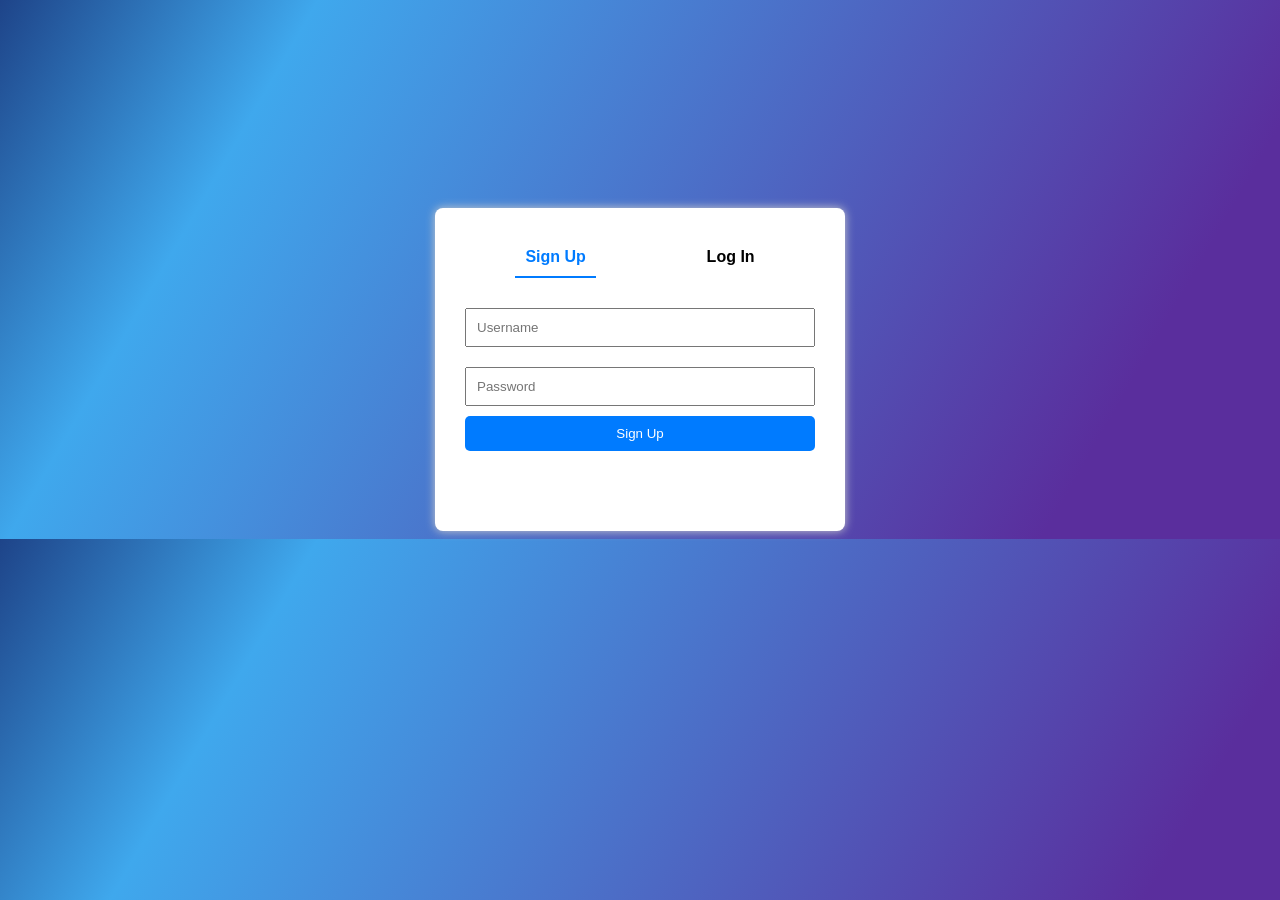
==== src/main/resources/static/auth.html @ 39927ca4 "Initial commit" ====
<!DOCTYPE html>
<html>
<head>
  <title>Signup & Login</title>
  <link rel="stylesheet" href="login.css">
</head>
<body>
  <div class="container">
    <div class="tabs">
      <div id="signup-tab" class="tab active" onclick="switchTab('signup')">Sign Up</div>
      <div id="login-tab" class="tab" onclick="switchTab('login')">Log In</div>
    </div>

    <!-- Signup Form -->
    <form id="signup-form" class="active" onsubmit="submitSignup(event)">
      <input type="text" id="signup-username" placeholder="Username" required>
      <input type="password" id="signup-password" placeholder="Password" required>
      <button type="submit">Sign Up</button>
      <div id="signup-message" class="message"></div>
    </form>

    <!-- Login Form -->
    <form id="login-form" onsubmit="submitLogin(event)">
      <input type="text" id="login-username" placeholder="Username" required>
      <input type="password" id="login-password" placeholder="Password" required>
      <button type="submit">Log In</button>
      <div id="login-message" class="message"></div>
    </form>
  </div>

  <script src="script.js"></script>
</body>
</html>
---- src/main/resources/static/login.css ----
body {
  font-family: Arial, sans-serif;
  background: linear-gradient(
    120deg,
    #1e4489 0%,
    #3FA8ED 20%,
    #5a2e9d 85%
  );
  display: flex;
  justify-content: center;
  padding-top: 200px;
}

.container {
  background: white;
  padding: 30px;
  box-shadow: 0 0 10px #ccc;
  width: 350px;
  border-radius: 8px;
}

h2 {
  text-align: center;
  margin-bottom: 20px;
}

form { display: none; }
form.active { display: block; }

input {
  width: 100%;
  padding: 10px;
  margin: 10px 0;
  box-sizing: border-box;
}

button {
  width: 100%;
  padding: 10px;
  background: #007bff;
  color: white;
  border: none;
  border-radius: 5px;
  cursor: pointer;
}

button:hover {
  background: #0056b3;
}

.tabs {
  display: flex;
  justify-content: space-around;
  margin-bottom: 20px;
}

.tab {
  cursor: pointer;
  padding: 10px;
  border-bottom: 2px solid transparent;
  font-weight: bold;
}

.tab.active {
  border-color: #007bff;
  color: #007bff;
}

.message {
  margin: 15px 0;
  padding: 10px;
  border-radius: 5px;
}

.success {
  background-color: #d4edda;
  color: #155724;
}

.error {
  background-color: #f8d7da;
  color: #721c24;
}
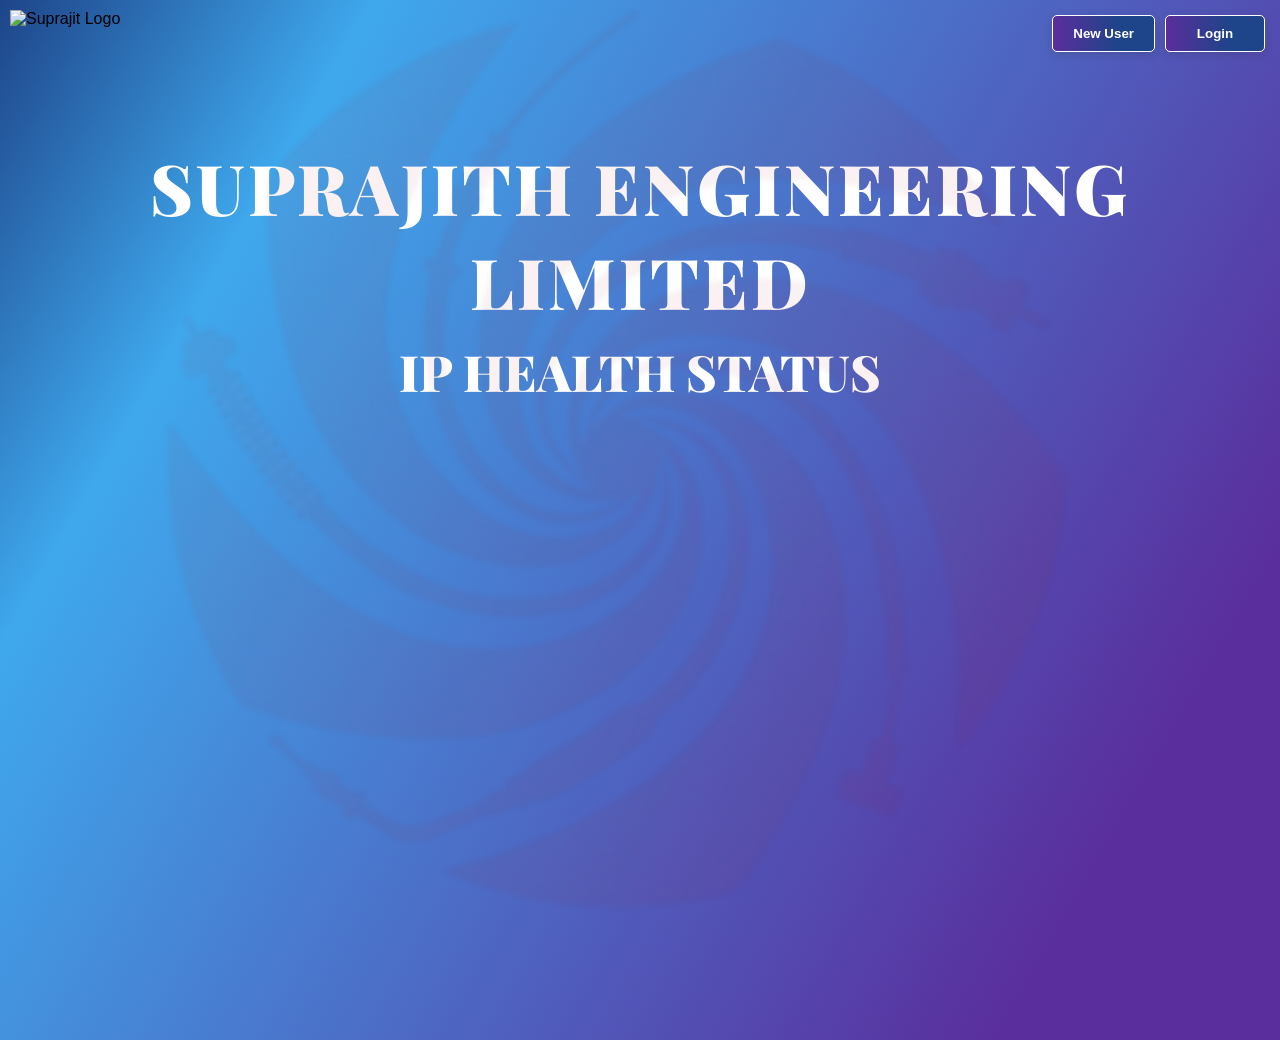
==== commit 98b4016f: "nightt" ====
--- a/src/main/resources/static/auth.html
+++ b/src/main/resources/static/auth.html
@@ -3,26 +3,34 @@
 <head>
   <title>Signup & Login</title>
   <link rel="stylesheet" href="login.css">
+  <style>
+    @import url('https://fonts.googleapis.com/css2?family=Playfair+Display:wght@700;900&display=swap');
+  </style>
 </head>
 <body>
-  <div class="container">
-    <div class="tabs">
-      <div id="signup-tab" class="tab active" onclick="switchTab('signup')">Sign Up</div>
-      <div id="login-tab" class="tab" onclick="switchTab('login')">Log In</div>
-    </div>
+  <img src="suprajit_logo_BG.png" alt="Suprajit Logo" class="suprajit-logo" />
+  
+  <h2 class="company-title">SUPRAJITH ENGINEERING LIMITED</h2>
+  <h1 class="page-title">IP HEALTH STATUS</h1>
 
-    <!-- Signup Form -->
-    <form id="signup-form" class="active" onsubmit="submitSignup(event)">
-      <input type="text" id="signup-username" placeholder="Username" required>
-      <input type="password" id="signup-password" placeholder="Password" required>
+  <div class="button-group">
+    <button id="new-user-btn" class="control-btn" onclick="switchTab('signup')">New User</button>
+    <button id="login-btn" class="control-btn" onclick="switchTab('login')">Login</button>
+  </div>
+
+  <div id="signup-container" class="container">
+    <form id="signup-form" onsubmit="submitSignup(event)">
+      <input type="text" id="signup-username" placeholder="Username" required />
+      <input type="password" id="signup-password" placeholder="Password" required />
       <button type="submit">Sign Up</button>
       <div id="signup-message" class="message"></div>
     </form>
+  </div>
 
-    <!-- Login Form -->
+  <div id="login-container" class="container">
     <form id="login-form" onsubmit="submitLogin(event)">
-      <input type="text" id="login-username" placeholder="Username" required>
-      <input type="password" id="login-password" placeholder="Password" required>
+      <input type="text" id="login-username" placeholder="Username" required />
+      <input type="password" id="login-password" placeholder="Password" required />
       <button type="submit">Log In</button>
       <div id="login-message" class="message"></div>
     </form>
--- a/src/main/resources/static/login.css
+++ b/src/main/resources/static/login.css
@@ -1,75 +1,158 @@
+@import url('https://fonts.googleapis.com/css2?family=Playfair+Display:wght@700;900&display=swap');
+
 body {
   font-family: Arial, sans-serif;
-  background: linear-gradient(
-    120deg,
-    #1e4489 0%,
-    #3FA8ED 20%,
-    #5a2e9d 85%
-  );
+  margin: 0;
+  padding-top: 140px; /* Space for titles/buttons */
   display: flex;
-  justify-content: center;
-  padding-top: 200px;
+  flex-direction: column;
+  align-items: center;
+  min-height: 100vh;
+  background: linear-gradient(120deg, #1e4489 0%, #3FA8ED 20%, #5a2e9d 85%);
+  position: relative;
+  z-index: 1;
+}
+
+/* Logo as background shadow */
+body::before {
+  content: "";
+  position: fixed;
+  top: 50%;
+  left: 50%;
+  width: 1000px;
+  height: 1000px;
+  background: url('suprajit_logo.png') no-repeat center center;
+  background-size: contain;
+  opacity: 0.06; /* Strength of shadow */
+  transform: translate(-50%, -50%);
+  z-index: 0;
+  pointer-events: none;
+  animation: rotateLogo 8s linear infinite; /* add rotation animation */
+}
+
+@keyframes rotateLogo {
+  0% {
+    transform: translate(-50%, -50%) rotate(0deg);
+  }
+  100% {
+    transform: translate(-50%, -50%) rotate(360deg);
+  }
+}
+
+.suprajit-logo {
+  position: fixed;
+  top: 10px;
+  left: 10px;
+  width: auto;
+  height: 80px;
+  z-index: 1000;
+}
+
+.company-title {
+  font-family: 'Playfair Display', serif;
+  font-weight: 900;
+  font-size: 70px;
+  color: white;
+  margin: 0 0 10px 0;
+  text-align: center;
+  letter-spacing: 3px;
+}
+
+.page-title {
+  font-family: 'Playfair Display', serif;
+  font-size: 50px;
+  font-weight: 900;
+  margin: 0 0 40px 0;
+  text-align: center;
+  color: white;
+}
+
+.button-group {
+  position: fixed;
+  top: 15px;
+  right: 15px;
+  display: flex;
+  gap: 10px;
+  z-index: 1001;
+}
+
+.control-btn {
+  padding: 10px 20px;
+  font-weight: bold;
+  color: #fff;
+  border: 1px solid #fff;
+  border-radius: 5px;
+  cursor: pointer;
+  min-width: 100px;
+  background: linear-gradient(90deg, #5a2e9d 0%, #1e4489 65%);
+  box-shadow: 0 2px 8px #2c2c2c33;
+  transition: background 0.3s, border-color 0.3s;
+}
+
+.control-btn:hover {
+  background: linear-gradient(90deg, #bd2331 0%, #5a2e9d 100%);
+  border-color: #bd2331;
+}
+
+.control-btn.active {
+  background: linear-gradient(90deg, #bd2331 0%, #5a2e9d 70%);
+  border-color: #bd2331;
 }
 
 .container {
-  background: white;
+  background: #fff;
+  box-shadow: 0 0 12px #2c2c2c55;
+  border: 2px solid #5a2e9d;
+  width: 350px;
+  border-radius: 12px;
   padding: 30px;
-  box-shadow: 0 0 10px #ccc;
-  width: 350px;
-  border-radius: 8px;
+  margin-bottom: 30px;
+  display: none;
+  position: relative;
+  z-index: 1;
 }
 
-h2 {
-  text-align: center;
-  margin-bottom: 20px;
+.container.active {
+  display: block;
 }
-
-form { display: none; }
-form.active { display: block; }
 
 input {
   width: 100%;
   padding: 10px;
   margin: 10px 0;
   box-sizing: border-box;
+  border: 1.5px solid #5a2e9d;
+  border-radius: 6px;
+  transition: border-color 0.3s;
 }
 
-button {
+input:focus {
+  border-color: #bd2331;
+  outline: none;
+}
+
+button[type="submit"] {
   width: 100%;
   padding: 10px;
-  background: #007bff;
+  background: linear-gradient(90deg, #bd2331 0%, #5a2e9d 100%);
   color: white;
   border: none;
   border-radius: 5px;
   cursor: pointer;
+  font-weight: bold;
+  box-shadow: 0 2px 6px #60606044;
+  transition: background 0.3s;
 }
 
-button:hover {
-  background: #0056b3;
-}
-
-.tabs {
-  display: flex;
-  justify-content: space-around;
-  margin-bottom: 20px;
-}
-
-.tab {
-  cursor: pointer;
-  padding: 10px;
-  border-bottom: 2px solid transparent;
-  font-weight: bold;
-}
-
-.tab.active {
-  border-color: #007bff;
-  color: #007bff;
+button[type="submit"]:hover {
+  background: linear-gradient(90deg, #5a2e9d 0%, #bd2331 100%);
 }
 
 .message {
   margin: 15px 0;
   padding: 10px;
   border-radius: 5px;
+  font-weight: 600;
 }
 
 .success {
